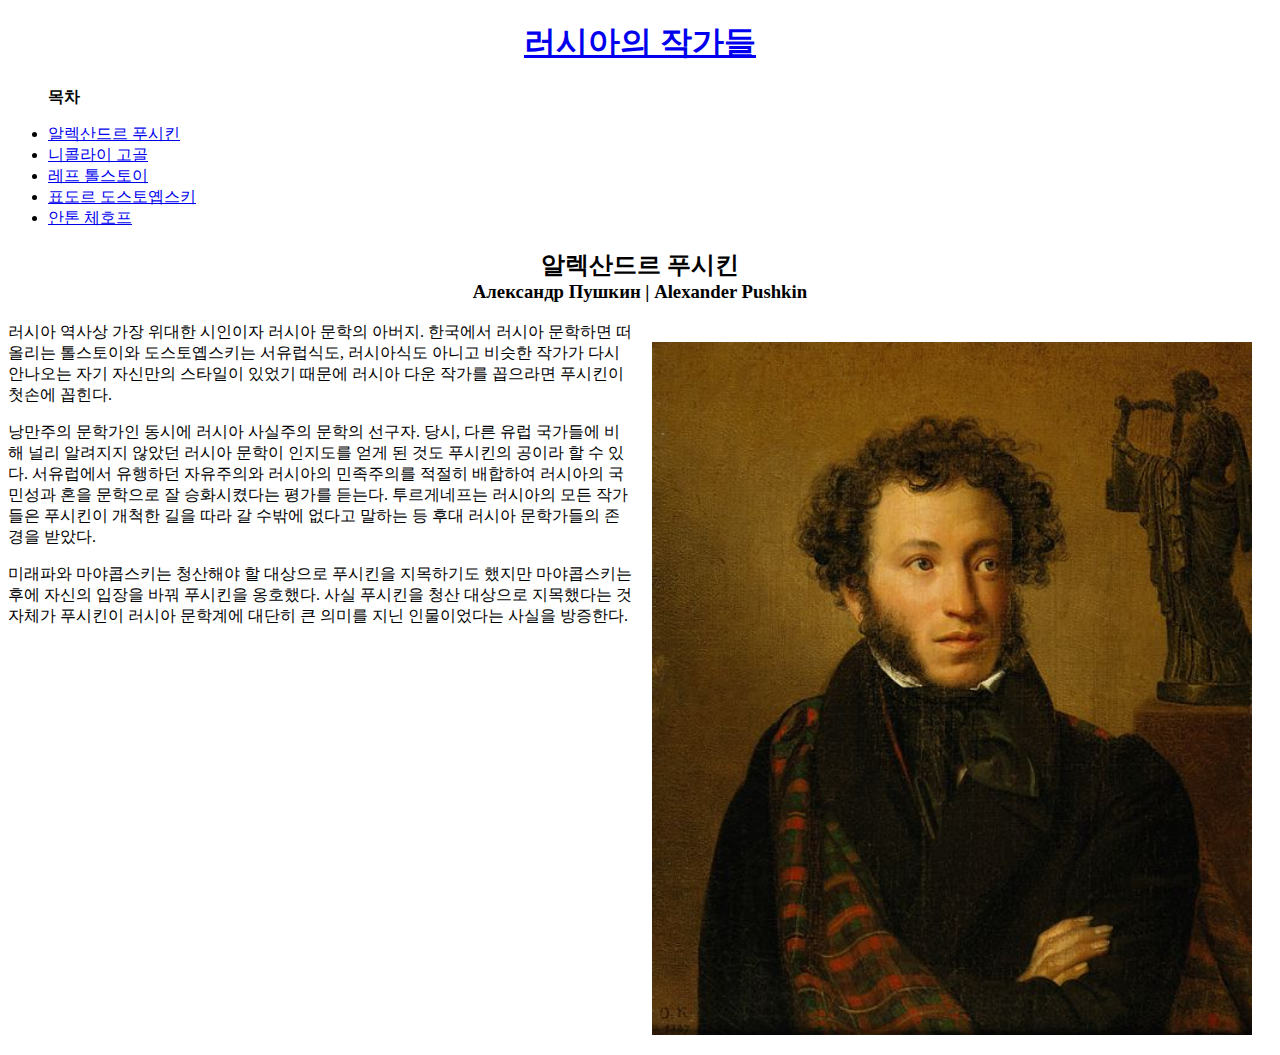
==== 1 Pushkin.html @ 503cedeb "웹사이트 완성" ====
<!DOCTYPE html>
<html>
  <head>
    <title>러시아의 작가들 - 알렉산드르 푸시킨</title>
    <meta charset="UTF-8" />
    <style>
      h2 {
        margin-bottom: 0px;
      }
      h3 {
        margin-top: 0px;
      }
      h4 {
        margin: 0px;
      }
    </style>
  </head>

  <body>
    <h1 align="center"><a href="index.html">러시아의 작가들</a></h1>

    <h4><span style="padding-left: 40px"></span>목차</h4>
    <ul>
      <li><a href="1 Pushkin.html">알렉산드르 푸시킨</a></li>
      <li><a href="2 Gogol.html">니콜라이 고골</a></li>
      <li><a href="3 Tolstoy.html">레프 톨스토이</a></li>
      <li><a href="4 Dostoevsky.html">표도르 도스토옙스키</a></li>
      <li><a href="5 Chekhov.html">안톤 체호프</a></li>
    </ul>

    <h2 align="center">알렉산드르 푸시킨</h2>
    <h3 align="center">Александр Пушкин | Alexander Pushkin</h3>
    <img src="Pushkin.jfif" style="width: 600px; float: right; margin: 20px" />
    <p>
      러시아 역사상 가장 위대한 시인이자 러시아 문학의 아버지. 한국에서 러시아
      문학하면 떠올리는 톨스토이와 도스토옙스키는 서유럽식도, 러시아식도 아니고
      비슷한 작가가 다시 안나오는 자기 자신만의 스타일이 있었기 때문에 러시아
      다운 작가를 꼽으라면 푸시킨이 첫손에 꼽힌다.
    </p>
    <p>
      낭만주의 문학가인 동시에 러시아 사실주의 문학의 선구자. 당시, 다른 유럽
      국가들에 비해 널리 알려지지 않았던 러시아 문학이 인지도를 얻게 된 것도
      푸시킨의 공이라 할 수 있다. 서유럽에서 유행하던 자유주의와 러시아의
      민족주의를 적절히 배합하여 러시아의 국민성과 혼을 문학으로 잘 승화시켰다는
      평가를 듣는다. 투르게네프는 러시아의 모든 작가들은 푸시킨이 개척한 길을
      따라 갈 수밖에 없다고 말하는 등 후대 러시아 문학가들의 존경을 받았다.
    </p>
    <p>
      미래파와 마야콥스키는 청산해야 할 대상으로 푸시킨을 지목하기도 했지만
      마야콥스키는 후에 자신의 입장을 바꿔 푸시킨을 옹호했다. 사실 푸시킨을 청산
      대상으로 지목했다는 것 자체가 푸시킨이 러시아 문학계에 대단히 큰 의미를
      지닌 인물이었다는 사실을 방증한다.
    </p>
  </body>
</html>
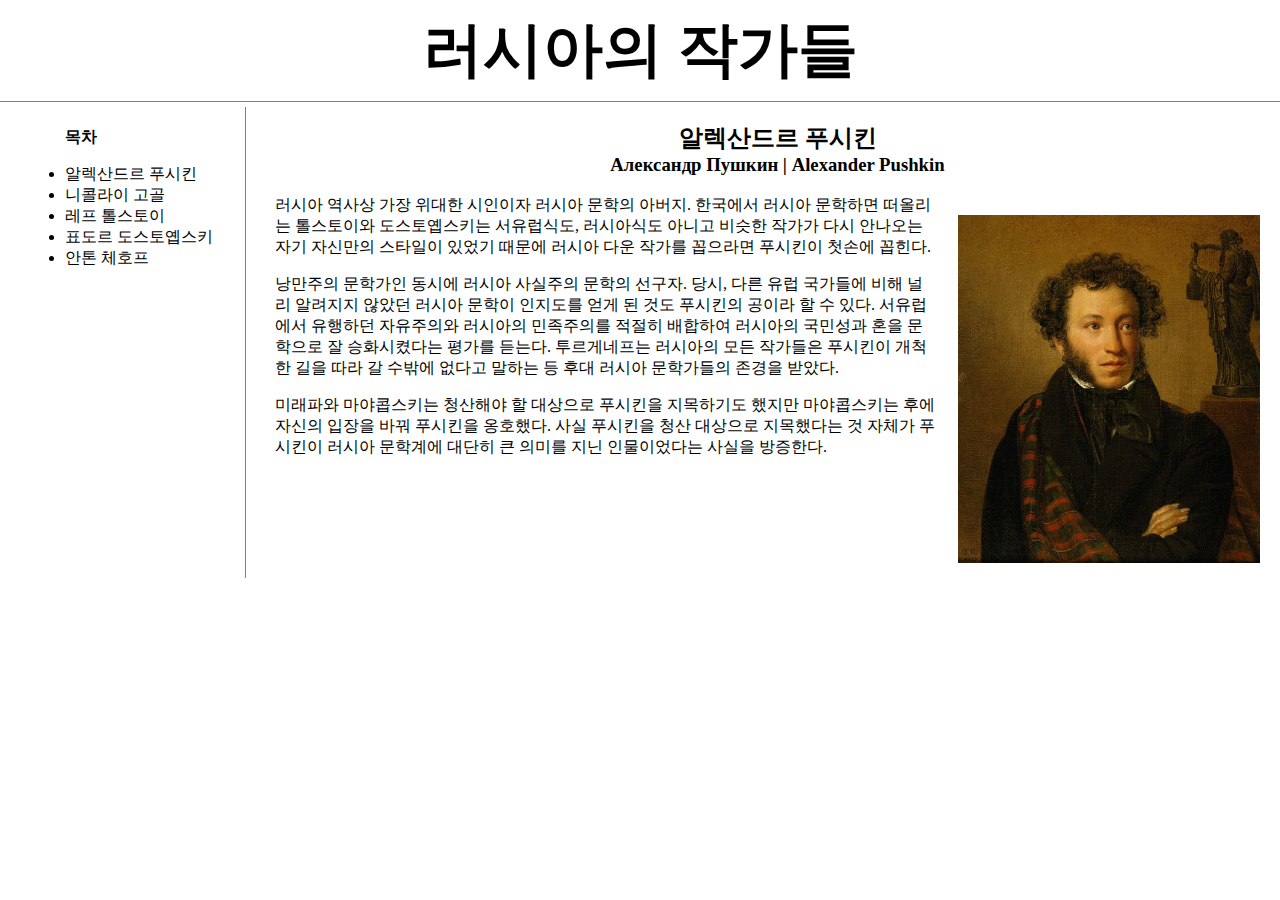
==== commit 1f5cb95e: "Learning CSS" ====
--- a/1 Pushkin.html
+++ b/1 Pushkin.html
@@ -3,53 +3,48 @@
   <head>
     <title>러시아의 작가들 - 알렉산드르 푸시킨</title>
     <meta charset="UTF-8" />
-    <style>
-      h2 {
-        margin-bottom: 0px;
-      }
-      h3 {
-        margin-top: 0px;
-      }
-      h4 {
-        margin: 0px;
-      }
-    </style>
+    <link rel="stylesheet" href="style.css" />
   </head>
 
   <body>
-    <h1 align="center"><a href="index.html">러시아의 작가들</a></h1>
-
-    <h4><span style="padding-left: 40px"></span>목차</h4>
-    <ul>
-      <li><a href="1 Pushkin.html">알렉산드르 푸시킨</a></li>
-      <li><a href="2 Gogol.html">니콜라이 고골</a></li>
-      <li><a href="3 Tolstoy.html">레프 톨스토이</a></li>
-      <li><a href="4 Dostoevsky.html">표도르 도스토옙스키</a></li>
-      <li><a href="5 Chekhov.html">안톤 체호프</a></li>
-    </ul>
-
-    <h2 align="center">알렉산드르 푸시킨</h2>
-    <h3 align="center">Александр Пушкин | Alexander Pushkin</h3>
-    <img src="Pushkin.jfif" style="width: 600px; float: right; margin: 20px" />
-    <p>
-      러시아 역사상 가장 위대한 시인이자 러시아 문학의 아버지. 한국에서 러시아
-      문학하면 떠올리는 톨스토이와 도스토옙스키는 서유럽식도, 러시아식도 아니고
-      비슷한 작가가 다시 안나오는 자기 자신만의 스타일이 있었기 때문에 러시아
-      다운 작가를 꼽으라면 푸시킨이 첫손에 꼽힌다.
-    </p>
-    <p>
-      낭만주의 문학가인 동시에 러시아 사실주의 문학의 선구자. 당시, 다른 유럽
-      국가들에 비해 널리 알려지지 않았던 러시아 문학이 인지도를 얻게 된 것도
-      푸시킨의 공이라 할 수 있다. 서유럽에서 유행하던 자유주의와 러시아의
-      민족주의를 적절히 배합하여 러시아의 국민성과 혼을 문학으로 잘 승화시켰다는
-      평가를 듣는다. 투르게네프는 러시아의 모든 작가들은 푸시킨이 개척한 길을
-      따라 갈 수밖에 없다고 말하는 등 후대 러시아 문학가들의 존경을 받았다.
-    </p>
-    <p>
-      미래파와 마야콥스키는 청산해야 할 대상으로 푸시킨을 지목하기도 했지만
-      마야콥스키는 후에 자신의 입장을 바꿔 푸시킨을 옹호했다. 사실 푸시킨을 청산
-      대상으로 지목했다는 것 자체가 푸시킨이 러시아 문학계에 대단히 큰 의미를
-      지닌 인물이었다는 사실을 방증한다.
-    </p>
+    <h1><a href="index.html">러시아의 작가들</a></h1>
+    <div id="grid">
+      <div id="index">
+        <h4>목차</h4>
+        <ul>
+          <li><a href="1 Pushkin.html">알렉산드르 푸시킨</a></li>
+          <li><a href="2 Gogol.html">니콜라이 고골</a></li>
+          <li><a href="3 Tolstoy.html">레프 톨스토이</a></li>
+          <li><a href="4 Dostoevsky.html">표도르 도스토옙스키</a></li>
+          <li><a href="5 Chekhov.html">안톤 체호프</a></li>
+        </ul>
+      </div>
+      <div id="article">
+        <h2>알렉산드르 푸시킨</h2>
+        <h3>Александр Пушкин | Alexander Pushkin</h3>
+        <img src="Pushkin.jfif" style="width: 30%; float: right; margin: 2%" />
+        <p>
+          러시아 역사상 가장 위대한 시인이자 러시아 문학의 아버지. 한국에서
+          러시아 문학하면 떠올리는 톨스토이와 도스토옙스키는 서유럽식도,
+          러시아식도 아니고 비슷한 작가가 다시 안나오는 자기 자신만의 스타일이
+          있었기 때문에 러시아 다운 작가를 꼽으라면 푸시킨이 첫손에 꼽힌다.
+        </p>
+        <p>
+          낭만주의 문학가인 동시에 러시아 사실주의 문학의 선구자. 당시, 다른
+          유럽 국가들에 비해 널리 알려지지 않았던 러시아 문학이 인지도를 얻게 된
+          것도 푸시킨의 공이라 할 수 있다. 서유럽에서 유행하던 자유주의와
+          러시아의 민족주의를 적절히 배합하여 러시아의 국민성과 혼을 문학으로 잘
+          승화시켰다는 평가를 듣는다. 투르게네프는 러시아의 모든 작가들은
+          푸시킨이 개척한 길을 따라 갈 수밖에 없다고 말하는 등 후대 러시아
+          문학가들의 존경을 받았다.
+        </p>
+        <p>
+          미래파와 마야콥스키는 청산해야 할 대상으로 푸시킨을 지목하기도 했지만
+          마야콥스키는 후에 자신의 입장을 바꿔 푸시킨을 옹호했다. 사실 푸시킨을
+          청산 대상으로 지목했다는 것 자체가 푸시킨이 러시아 문학계에 대단히 큰
+          의미를 지닌 인물이었다는 사실을 방증한다.
+        </p>
+      </div>
+    </div>
   </body>
 </html>
--- a/style.css
+++ b/style.css
@@ -0,0 +1,67 @@
+body {
+  margin: 0;
+}
+
+h1 {
+  font-size: 60px;
+  text-align: center;
+  border-bottom: 1px solid gray;
+  margin: 0;
+  padding: 10px;
+}
+
+h2 {
+  margin-bottom: 0px;
+  text-align: center;
+}
+
+h3 {
+  margin-top: 0px;
+  text-align: center;
+}
+
+h4 {
+  margin: 0px;
+  padding-left: 40px;
+}
+
+a {
+  color: black;
+  text-decoration: none;
+}
+
+table {
+  table-layout: fixed;
+}
+
+td img {
+  width: 100%;
+}
+
+#grid {
+  display: grid;
+  grid-template-columns: 250px 1fr;
+}
+
+#index {
+  border-right: 1px solid gray;
+  width: 200px;
+  padding: 20px;
+  margin: 5px;
+}
+
+#article {
+  padding-left: 25px;
+}
+
+@media (max-width: 800px) {
+  #grid {
+    display: block;
+  }
+  #index {
+    border-right: none;
+  }
+  h1 {
+    border-bottom: none;
+  }
+}
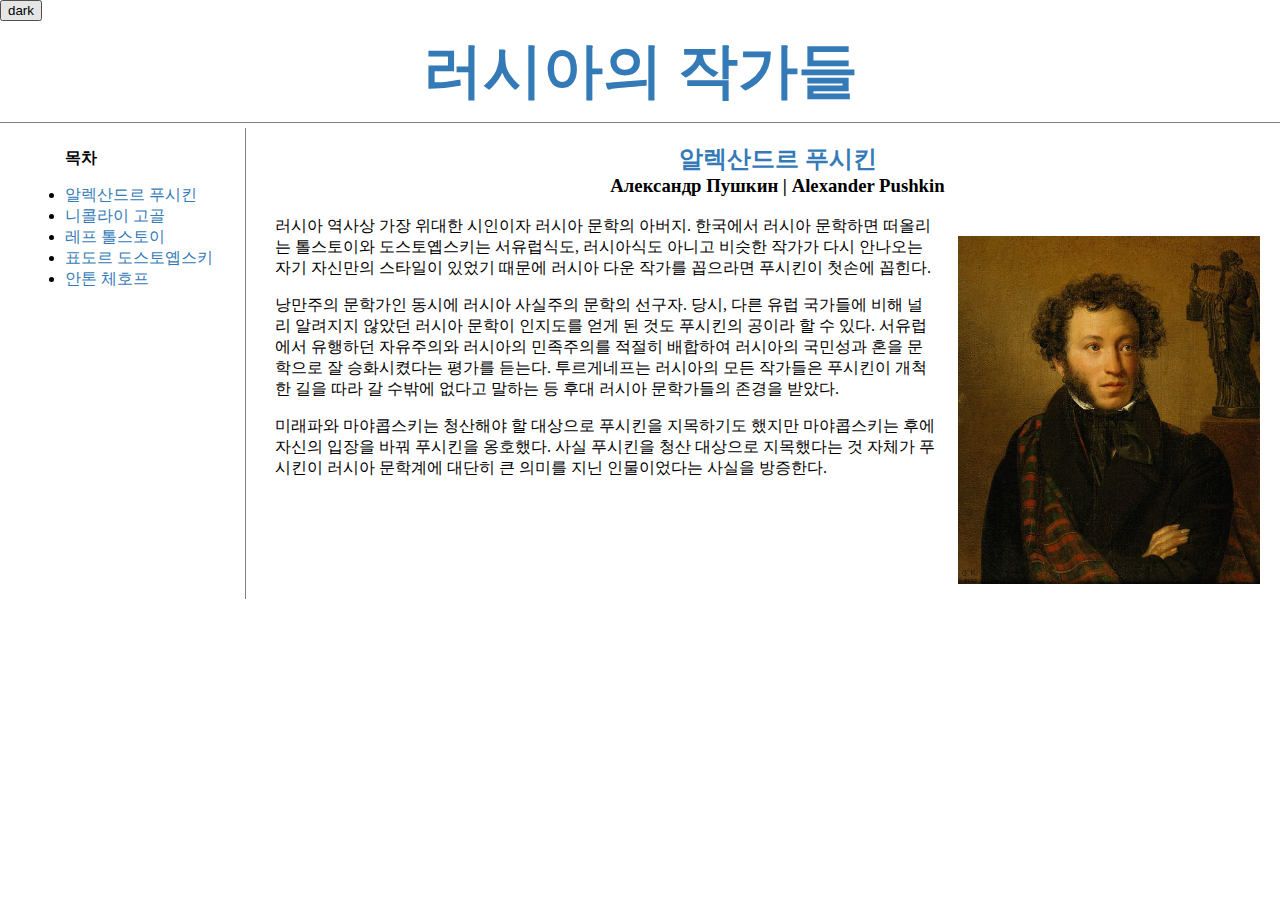
==== commit f59c50e2: "Learning JavaScript 2" ====
--- a/1 Pushkin.html
+++ b/1 Pushkin.html
@@ -3,11 +3,31 @@
   <head>
     <title>러시아의 작가들 - 알렉산드르 푸시킨</title>
     <meta charset="UTF-8" />
-    <link rel="stylesheet" href="style.css" />
+    <link rel="stylesheet" id="stylesheet" href="light_style.css" />
+    <!-- <script type="text/javascript" src="index.html">
+      var mode = document.querySelector('#dark_light').value
+    </script> -->
+    <!-- I want to refer the #dark_light value from index.html file.
+    But don't know how to do. -->
+    <!-- 미디어 쿼리 이용해서 변수 값이 dark이면 dark로 적용하고, 아니면 기본 베이스로.
+    버튼 클릭시 변수 값 변경. -->
+    <!-- CSS media query prefers-color-scheme(Dark mode with user's setting)
+      https://www.daleseo.com/css-prefers-color-scheme/ -->
+    <script src="https://ajax.googleapis.com/ajax/libs/jquery/3.6.1/jquery.min.js"></script>
+    <script src="colors.js"></script>
   </head>
 
   <body>
+    <input
+      id="dark_light"
+      type="button"
+      value="dark"
+      onclick="nightDayHandler(this);"
+    />
     <h1><a href="index.html">러시아의 작가들</a></h1>
+    <!-- <script>
+      window.alert(mode);
+    </script> -->
     <div id="grid">
       <div id="index">
         <h4>목차</h4>
@@ -20,7 +40,14 @@
         </ul>
       </div>
       <div id="article">
-        <h2>알렉산드르 푸시킨</h2>
+        <h2>
+          <a
+            href="https://en.wikipedia.org/wiki/Alexander_Pushkin"
+            target="_blink"
+            title="Alexander Pushkin wikipedia"
+            >알렉산드르 푸시킨</a
+          >
+        </h2>
         <h3>Александр Пушкин | Alexander Pushkin</h3>
         <img src="Pushkin.jfif" style="width: 30%; float: right; margin: 2%" />
         <p>
--- a/light_style.css
+++ b/light_style.css
@@ -0,0 +1,67 @@
+body {
+  margin: 0;
+}
+
+h1 {
+  font-size: 60px;
+  text-align: center;
+  border-bottom: 1px solid gray;
+  margin: 0;
+  padding: 10px;
+}
+
+h2 {
+  margin-bottom: 0px;
+  text-align: center;
+}
+
+h3 {
+  margin-top: 0px;
+  text-align: center;
+}
+
+h4 {
+  margin: 0px;
+  padding-left: 40px;
+}
+
+a {
+  color: #337ab7;
+  text-decoration: none;
+}
+
+table {
+  table-layout: fixed;
+}
+
+td img {
+  width: 100%;
+}
+
+#grid {
+  display: grid;
+  grid-template-columns: 250px 1fr;
+}
+
+#index {
+  border-right: 1px solid gray;
+  width: 200px;
+  padding: 20px;
+  margin: 5px;
+}
+
+#article {
+  padding-left: 25px;
+}
+
+@media (max-width: 800px) {
+  #grid {
+    display: block;
+  }
+  #index {
+    border-right: none;
+  }
+  h1 {
+    border-bottom: none;
+  }
+}
